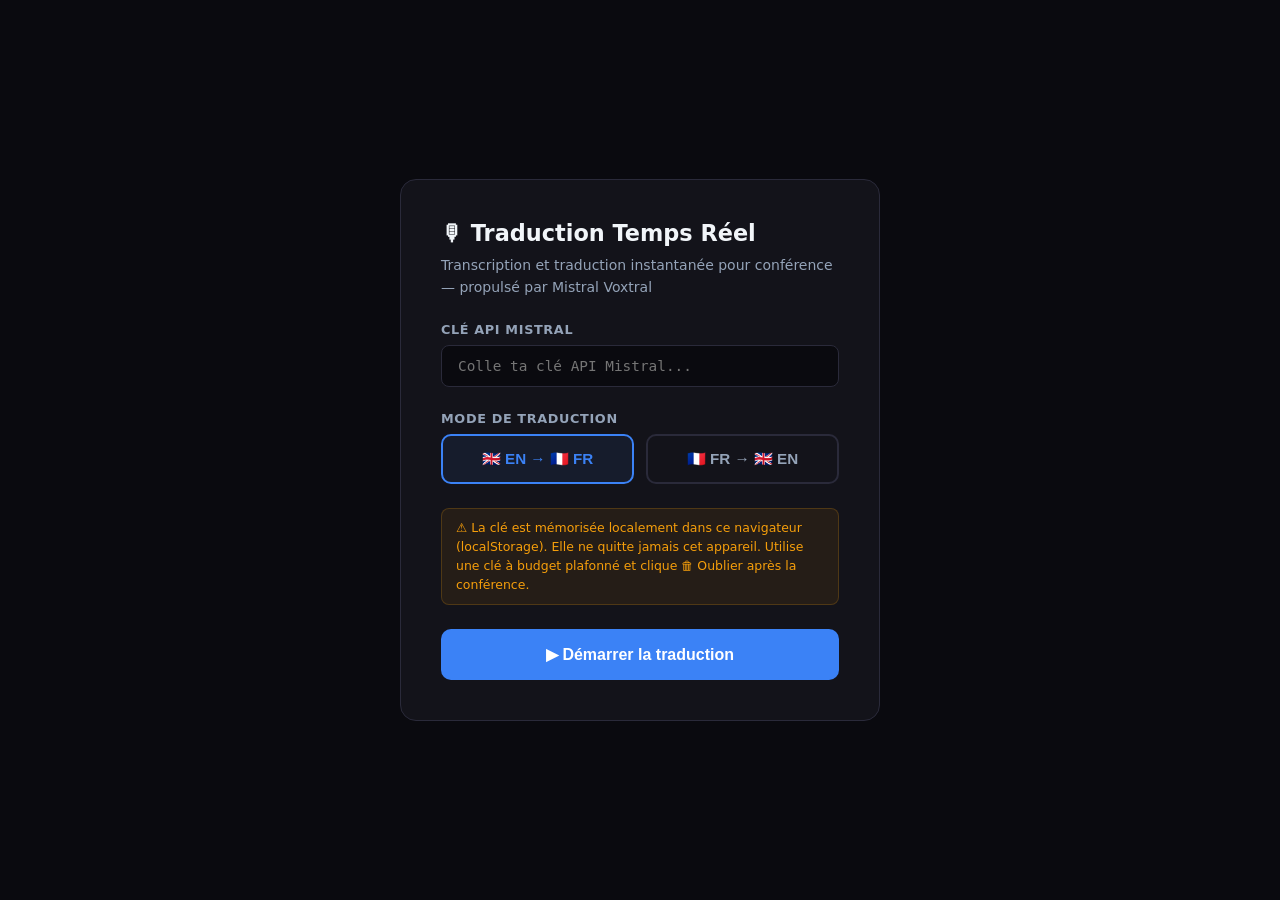
==== index.html @ 6275e620 "Add files via upload" ====
<!DOCTYPE html>
<html lang="fr">
<head>
  <meta charset="UTF-8" />
  <meta name="viewport" content="width=device-width, initial-scale=1.0"/>
  <title>Traduction Temps Réel — Conférence</title>
  <style>
    :root {
      --bg: #0a0a0f;
      --surface: #13131a;
      --border: #2a2a3a;
      --accent-en: #3b82f6;
      --accent-fr: #22c55e;
      --text: #f1f5f9;
      --text-dim: #94a3b8;
      --text-orig: #64748b;
      --radius: 12px;
    }

    * { box-sizing: border-box; margin: 0; padding: 0; }

    body {
      background: var(--bg);
      color: var(--text);
      font-family: 'Segoe UI', system-ui, sans-serif;
      min-height: 100vh;
      display: flex;
      flex-direction: column;
    }

    /* ── PANNEAU DE CONFIGURATION ── */
    #config-panel {
      position: fixed;
      inset: 0;
      background: var(--bg);
      display: flex;
      align-items: center;
      justify-content: center;
      z-index: 100;
      padding: 24px;
    }

    .config-card {
      background: var(--surface);
      border: 1px solid var(--border);
      border-radius: 16px;
      padding: 40px;
      width: 100%;
      max-width: 480px;
      display: flex;
      flex-direction: column;
      gap: 24px;
    }

    .config-card h1 {
      font-size: 1.4rem;
      font-weight: 700;
      color: var(--text);
    }

    .config-card p {
      font-size: 0.875rem;
      color: var(--text-dim);
      line-height: 1.6;
    }

    .field label {
      display: block;
      font-size: 0.8rem;
      font-weight: 600;
      color: var(--text-dim);
      text-transform: uppercase;
      letter-spacing: 0.05em;
      margin-bottom: 8px;
    }

    .field input {
      width: 100%;
      background: var(--bg);
      border: 1px solid var(--border);
      border-radius: 8px;
      padding: 12px 16px;
      color: var(--text);
      font-size: 0.9rem;
      font-family: monospace;
      outline: none;
      transition: border-color 0.2s;
    }

    .field input:focus {
      border-color: var(--accent-en);
    }

    .mode-toggle {
      display: flex;
      gap: 12px;
    }

    .mode-btn {
      flex: 1;
      padding: 14px;
      border: 2px solid var(--border);
      border-radius: 10px;
      background: transparent;
      color: var(--text-dim);
      font-size: 0.95rem;
      font-weight: 600;
      cursor: pointer;
      transition: all 0.2s;
      text-align: center;
    }

    .mode-btn.active-en {
      border-color: var(--accent-en);
      color: var(--accent-en);
      background: rgba(59,130,246,0.08);
    }

    .mode-btn.active-fr {
      border-color: var(--accent-fr);
      color: var(--accent-fr);
      background: rgba(34,197,94,0.08);
    }

    .btn-start {
      width: 100%;
      padding: 16px;
      background: var(--accent-en);
      color: white;
      border: none;
      border-radius: 10px;
      font-size: 1rem;
      font-weight: 700;
      cursor: pointer;
      transition: opacity 0.2s;
    }

    .btn-start:hover { opacity: 0.85; }
    .btn-start:disabled { opacity: 0.4; cursor: not-allowed; }

    .warning {
      font-size: 0.78rem;
      color: #f59e0b;
      background: rgba(245,158,11,0.08);
      border: 1px solid rgba(245,158,11,0.2);
      border-radius: 8px;
      padding: 10px 14px;
      line-height: 1.5;
    }

    /* ── AFFICHAGE PRINCIPAL ── */
    #display {
      display: none;
      flex-direction: column;
      min-height: 100vh;
    }

    /* Header */
    .header {
      display: flex;
      align-items: center;
      justify-content: space-between;
      padding: 16px 28px;
      border-bottom: 1px solid var(--border);
      background: var(--surface);
    }

    .header-left {
      display: flex;
      align-items: center;
      gap: 16px;
    }

    .mode-badge {
      font-size: 1rem;
      font-weight: 800;
      padding: 6px 16px;
      border-radius: 20px;
      letter-spacing: 0.05em;
    }

    .badge-en { background: rgba(59,130,246,0.15); color: var(--accent-en); }
    .badge-fr { background: rgba(34,197,94,0.15); color: var(--accent-fr); }

    .status-dot {
      width: 10px;
      height: 10px;
      border-radius: 50%;
      background: #ef4444;
      transition: background 0.3s;
    }

    .status-dot.listening {
      background: #22c55e;
      animation: pulse 1.5s infinite;
    }

    @keyframes pulse {
      0%, 100% { opacity: 1; }
      50% { opacity: 0.4; }
    }

    .status-label {
      font-size: 0.8rem;
      color: var(--text-dim);
    }

    .btn-stop {
      padding: 8px 20px;
      background: transparent;
      border: 1px solid var(--border);
      border-radius: 8px;
      color: var(--text-dim);
      font-size: 0.85rem;
      cursor: pointer;
      transition: all 0.2s;
    }

    .btn-stop:hover {
      border-color: #ef4444;
      color: #ef4444;
    }

    /* Zone principale */
    .main-area {
      flex: 1;
      display: flex;
      flex-direction: column;
      justify-content: center;
      padding: 48px;
      gap: 32px;
    }

    .translation-block {
      text-align: center;
    }

    .translation-label {
      font-size: 0.75rem;
      font-weight: 700;
      text-transform: uppercase;
      letter-spacing: 0.1em;
      color: var(--text-orig);
      margin-bottom: 16px;
    }

    .translation-text {
      font-size: clamp(1.8rem, 4vw, 3.2rem);
      font-weight: 700;
      line-height: 1.3;
      color: var(--text);
      min-height: 1.5em;
      transition: all 0.3s;
    }

    .translation-text.en { color: var(--accent-en); }
    .translation-text.fr { color: var(--accent-fr); }

    .divider {
      height: 1px;
      background: var(--border);
      margin: 0 10%;
    }

    .original-text {
      font-size: clamp(0.9rem, 1.5vw, 1.2rem);
      color: var(--text-orig);
      font-style: italic;
      text-align: center;
      min-height: 1.4em;
    }

    /* Indicateur traitement */
    .processing {
      display: flex;
      align-items: center;
      justify-content: center;
      gap: 8px;
      color: var(--text-dim);
      font-size: 0.85rem;
      min-height: 24px;
    }

    .spinner {
      width: 14px;
      height: 14px;
      border: 2px solid var(--border);
      border-top-color: var(--accent-en);
      border-radius: 50%;
      animation: spin 0.7s linear infinite;
      display: none;
    }

    @keyframes spin { to { transform: rotate(360deg); } }

    /* Historique */
    .history {
      padding: 16px 28px;
      border-top: 1px solid var(--border);
      background: var(--surface);
      max-height: 120px;
      overflow-y: auto;
      display: flex;
      flex-direction: column;
      gap: 4px;
    }

    .history-item {
      font-size: 0.78rem;
      color: var(--text-orig);
      padding: 3px 0;
      border-bottom: 1px solid rgba(255,255,255,0.03);
    }

    .history-item span {
      color: var(--text-dim);
      margin-right: 8px;
    }

    /* Erreur */
    .error-banner {
      display: none;
      position: fixed;
      bottom: 20px;
      left: 50%;
      transform: translateX(-50%);
      background: #ef4444;
      color: white;
      padding: 12px 24px;
      border-radius: 10px;
      font-size: 0.85rem;
      font-weight: 600;
      z-index: 200;
      max-width: 480px;
      text-align: center;
    }
  </style>
</head>
<body>

<!-- ══════════════════════════════════════════
     PANNEAU DE CONFIGURATION
══════════════════════════════════════════ -->
<div id="config-panel">
  <div class="config-card">
    <div>
      <h1>🎙 Traduction Temps Réel</h1>
      <p style="margin-top:8px">Transcription et traduction instantanée pour conférence — propulsé par Mistral Voxtral</p>
    </div>

    <div class="field">
      <label>Clé API Mistral</label>
      <div style="display:flex;gap:8px;align-items:center">
        <input type="password" id="api-key" placeholder="Colle ta clé API Mistral..." autocomplete="off" style="flex:1"/>
        <button onclick="forgetKey()" id="btn-forget" title="Supprimer la clé mémorisée" style="padding:12px 14px;background:transparent;border:1px solid var(--border);border-radius:8px;color:var(--text-dim);cursor:pointer;font-size:0.85rem;white-space:nowrap;display:none">🗑 Oublier</button>
      </div>
      <p id="key-hint" style="font-size:0.75rem;color:var(--accent-fr);margin-top:6px;display:none">✓ Clé mémorisée sur cet appareil</p>
    </div>

    <div class="field">
      <label>Mode de traduction</label>
      <div class="mode-toggle">
        <button class="mode-btn active-en" id="btn-en-fr" onclick="selectMode('EN→FR')">
          🇬🇧 EN → 🇫🇷 FR
        </button>
        <button class="mode-btn" id="btn-fr-en" onclick="selectMode('FR→EN')">
          🇫🇷 FR → 🇬🇧 EN
        </button>
      </div>
    </div>

    <div class="warning">
      ⚠️ La clé est mémorisée localement dans ce navigateur (localStorage). Elle ne quitte jamais cet appareil. Utilise une clé à budget plafonné et clique 🗑 Oublier après la conférence.
    </div>

    <button class="btn-start" id="btn-start" onclick="startSession()">
      ▶ Démarrer la traduction
    </button>
  </div>
</div>

<!-- ══════════════════════════════════════════
     AFFICHAGE PLEIN ÉCRAN
══════════════════════════════════════════ -->
<div id="display">

  <div class="header">
    <div class="header-left">
      <div class="mode-badge badge-en" id="mode-badge">EN → FR</div>
      <div class="status-dot" id="status-dot"></div>
      <span class="status-label" id="status-label">En attente...</span>
    </div>
    <button class="btn-stop" onclick="stopSession()">⏹ Arrêter</button>
  </div>

  <div class="main-area">
    <div class="translation-block">
      <div class="translation-label" id="translation-label">TRADUCTION EN FRANÇAIS</div>
      <div class="translation-text fr" id="translation-text">
        En attente de la parole...
      </div>
    </div>

    <div class="divider"></div>

    <div class="original-text" id="original-text">
      —
    </div>

    <div class="processing">
      <div class="spinner" id="spinner"></div>
      <span id="processing-label"></span>
    </div>
  </div>

  <div class="history" id="history"></div>
</div>

<div class="error-banner" id="error-banner"></div>

<!-- ══════════════════════════════════════════
     JAVASCRIPT
══════════════════════════════════════════ -->
<script>
  // ── État global ──
  let apiKey = '';
  let currentMode = 'EN→FR'; // 'EN→FR' ou 'FR→EN'
  let mediaRecorder = null;
  let audioStream = null;
  let isRecording = false;
  let audioChunks = [];
  let isSending = false; // garde anti-concurrence

  // ── Sélection du mode ──
  function selectMode(mode) {
    currentMode = mode;
    document.getElementById('btn-en-fr').className = 'mode-btn' + (mode === 'EN→FR' ? ' active-en' : '');
    document.getElementById('btn-fr-en').className = 'mode-btn' + (mode === 'FR→EN' ? ' active-fr' : '');
  }

  // ── Démarrage session ──
  async function startSession() {
    apiKey = document.getElementById('api-key').value.trim();
    if (!apiKey) { showError('Entre ta clé API Mistral.'); return; }
    if (apiKey.length < 10) {
      showError('Clé API trop courte, vérifie la saisie.'); return;
    }

    try {
      audioStream = await navigator.mediaDevices.getUserMedia({ audio: true, video: false });
    } catch (e) {
      showError('Accès micro refusé. Autorise le micro dans Chrome.');
      return;
    }

    // Mémoriser la clé dans localStorage
    saveKey(apiKey);

    // Basculer vers l'affichage
    document.getElementById('config-panel').style.display = 'none';
    document.getElementById('display').style.display = 'flex';
    updateDisplayMode();
    startRecording();
  }

  // ── Mise à jour visuelle selon le mode ──
  function updateDisplayMode() {
    const isEnFr = currentMode === 'EN→FR';
    const badge = document.getElementById('mode-badge');
    const transText = document.getElementById('translation-text');
    const transLabel = document.getElementById('translation-label');

    badge.textContent = currentMode;
    badge.className = 'mode-badge ' + (isEnFr ? 'badge-en' : 'badge-fr');
    transText.className = 'translation-text ' + (isEnFr ? 'fr' : 'en');
    transLabel.textContent = isEnFr ? 'TRADUCTION EN FRANÇAIS' : 'TRANSLATION IN ENGLISH';
  }

  // ── Choix du meilleur format audio supporté ──
  // Priorité : webm (header complet par segment), éviter mp4 fragmenté
  function getBestMimeType() {
    const candidates = [
      'audio/webm;codecs=opus',
      'audio/webm',
      'audio/ogg;codecs=opus',
      'audio/ogg',
      'audio/mp4',
    ];
    for (const type of candidates) {
      if (MediaRecorder.isTypeSupported(type)) return type;
    }
    return '';
  }

  // ── Enregistrement audio — cycle stop/start ──
  // On enregistre des segments complets (fichiers valides avec header)
  // puis on redémarre immédiatement pour la suite
  let currentMimeType = '';

  function startRecording() {
    isRecording = true;
    currentMimeType = getBestMimeType();
    console.log('Format audio sélectionné :', currentMimeType);
    startSegment();
    setStatus('listening', 'Écoute en cours...');
  }

  function startSegment() {
    if (!isRecording) return;
    audioChunks = [];

    try {
      mediaRecorder = new MediaRecorder(audioStream, currentMimeType ? { mimeType: currentMimeType } : {});
    } catch {
      mediaRecorder = new MediaRecorder(audioStream);
    }

    mediaRecorder.ondataavailable = (e) => {
      if (e.data && e.data.size > 0) audioChunks.push(e.data);
    };

    mediaRecorder.onstop = () => {
      const blob = new Blob(audioChunks, { type: currentMimeType || 'audio/webm' });
      if (blob.size > 3000 && !isSending) sendAudio(blob);
      if (isRecording) startSegment(); // redémarrer immédiatement
    };

    // Segment de 3 secondes — fichier complet à chaque fois
    mediaRecorder.start();
    setTimeout(() => {
      if (mediaRecorder && mediaRecorder.state === 'recording') mediaRecorder.stop();
    }, 3000);
  }

  // ── Envoi audio → Voxtral → Traduction ──
  async function sendAudio(blob) {
    isSending = true;
    setSpinner(true, 'Transcription...');

    try {
      // ── Étape 1 : Transcription via Voxtral ──
      const sourceLang = currentMode === 'EN→FR' ? 'en' : 'fr';
      const transcript = await transcribeAudio(blob, sourceLang, currentMimeType);

      if (!transcript || transcript.trim().length < 2) {
        setSpinner(false);
        return;
      }

      document.getElementById('original-text').textContent = transcript;
      setSpinner(true, 'Traduction...');

      // ── Étape 2 : Traduction via Mistral chat ──
      const translated = await translateText(transcript);

      if (translated) {
        displayTranslation(transcript, translated);
        addToHistory(transcript, translated);
      }

    } catch (err) {
      console.error(err);
      showError('Erreur API : ' + err.message);
    } finally {
      isSending = false;
      setSpinner(false);
    }
  }

  // ── Conversion vers WAV 16kHz mono 16-bit PCM ──
  async function toWav16k(blob) {
    const arrayBuffer = await blob.arrayBuffer();
    let decoded;
    try {
      const tmpCtx = new AudioContext();
      decoded = await tmpCtx.decodeAudioData(arrayBuffer);
      tmpCtx.close();
    } catch(e) {
      throw new Error('decodeAudioData failed: ' + e.message);
    }

    // Rééchantillonner vers 16kHz
    const offlineCtx = new OfflineAudioContext(1, Math.ceil(decoded.duration * 16000), 16000);
    const source = offlineCtx.createBufferSource();
    source.buffer = decoded;
    source.connect(offlineCtx.destination);
    source.start(0);
    const resampled = await offlineCtx.startRendering();

    // Encoder en WAV PCM 16-bit
    const pcm = resampled.getChannelData(0);
    const wavBuffer = new ArrayBuffer(44 + pcm.length * 2);
    const view = new DataView(wavBuffer);
    const writeStr = (o, s) => { for (let i = 0; i < s.length; i++) view.setUint8(o + i, s.charCodeAt(i)); };
    writeStr(0, 'RIFF');
    view.setUint32(4, 36 + pcm.length * 2, true);
    writeStr(8, 'WAVE');
    writeStr(12, 'fmt ');
    view.setUint32(16, 16, true);       // taille chunk fmt
    view.setUint16(20, 1, true);        // PCM
    view.setUint16(22, 1, true);        // mono
    view.setUint32(24, 16000, true);    // sample rate
    view.setUint32(28, 32000, true);    // byte rate
    view.setUint16(32, 2, true);        // block align
    view.setUint16(34, 16, true);       // bits per sample
    writeStr(36, 'data');
    view.setUint32(40, pcm.length * 2, true);
    let offset = 44;
    for (let i = 0; i < pcm.length; i++) {
      const s = Math.max(-1, Math.min(1, pcm[i]));
      view.setInt16(offset, s < 0 ? s * 0x8000 : s * 0x7FFF, true);
      offset += 2;
    }
    return new Blob([wavBuffer], { type: 'audio/wav' });
  }

  // ── API : Transcription Voxtral ──
  async function transcribeAudio(audioBlob, lang, mimeType = 'audio/mp4') {
    // Fichier complet (stop/start) → conversion WAV fiable
    let fileBlob, fileName;
    try {
      fileBlob = await toWav16k(audioBlob);
      fileName = 'audio.wav';
      console.log('WAV 16kHz OK :', fileBlob.size, 'bytes');
    } catch(e) {
      console.error('Conversion WAV échouée :', e.message);
      throw new Error('Conversion audio impossible : ' + e.message);
    }

    const formData = new FormData();
    formData.append('file', fileBlob, fileName);
    formData.append('model', 'voxtral-mini-transcribe-realtime-2602');
    formData.append('language', lang);

    const response = await fetch('https://api.mistral.ai/v1/audio/transcriptions', {
      method: 'POST',
      headers: { 'Authorization': `Bearer ${apiKey}` },
      body: formData
    });

    if (!response.ok) {
      const err = await response.json().catch(() => ({}));
      throw new Error(err.message || `Voxtral HTTP ${response.status}`);
    }

    const data = await response.json();
    return data.text || '';
  }

  // ── API : Traduction Mistral Chat ──
  async function translateText(text) {
    const isEnFr = currentMode === 'EN→FR';
    const systemPrompt = isEnFr
      ? 'Tu es un traducteur professionnel anglais→français pour conférences. Traduis fidèlement et naturellement. Réponds UNIQUEMENT avec la traduction, sans explications ni guillemets.'
      : 'You are a professional French→English conference translator. Translate faithfully and naturally. Reply ONLY with the translation, no explanations or quotes.';

    const userPrompt = isEnFr
      ? `Traduis en français : ${text}`
      : `Translate to English: ${text}`;

    const response = await fetch('https://api.mistral.ai/v1/chat/completions', {
      method: 'POST',
      headers: {
        'Authorization': `Bearer ${apiKey}`,
        'Content-Type': 'application/json'
      },
      body: JSON.stringify({
        model: 'mistral-small-latest',
        messages: [
          { role: 'system', content: systemPrompt },
          { role: 'user', content: userPrompt }
        ],
        max_tokens: 400,
        temperature: 0.1
      })
    });

    if (!response.ok) {
      const err = await response.json().catch(() => ({}));
      throw new Error(err.message || `Mistral HTTP ${response.status}`);
    }

    const data = await response.json();
    return data.choices?.[0]?.message?.content?.trim() || '';
  }

  // ── Affichage ──
  function displayTranslation(original, translated) {
    document.getElementById('translation-text').textContent = translated;
    document.getElementById('original-text').textContent = original;
  }

  function addToHistory(original, translated) {
    const history = document.getElementById('history');
    const item = document.createElement('div');
    item.className = 'history-item';
    item.innerHTML = `<span>${new Date().toLocaleTimeString('fr-FR', {hour:'2-digit', minute:'2-digit'})}</span>${translated} <em style="color:#3b3b4f">— ${original}</em>`;
    history.insertBefore(item, history.firstChild);

    // Garder max 20 entrées
    while (history.children.length > 20) {
      history.removeChild(history.lastChild);
    }
  }

  // ── Arrêt ──
  function stopSession() {
    isRecording = false;
    isSending = false;

    if (mediaRecorder && mediaRecorder.state !== 'inactive') {
      mediaRecorder.stop();
    }
    if (audioStream) {
      audioStream.getTracks().forEach(t => t.stop());
      audioStream = null;
    }

    document.getElementById('display').style.display = 'none';
    document.getElementById('config-panel').style.display = 'flex';
    apiKey = '';

    // Reset affichage
    document.getElementById('translation-text').textContent = 'En attente de la parole...';
    document.getElementById('original-text').textContent = '—';
    document.getElementById('history').innerHTML = '';

    // Recharger la clé sauvegardée dans le champ
    loadSavedKey();
  }

  // ── Utilitaires UI ──
  function setStatus(state, label) {
    const dot = document.getElementById('status-dot');
    dot.className = 'status-dot' + (state === 'listening' ? ' listening' : '');
    document.getElementById('status-label').textContent = label;
  }

  function setSpinner(visible, label = '') {
    document.getElementById('spinner').style.display = visible ? 'block' : 'none';
    document.getElementById('processing-label').textContent = visible ? label : '';
  }

  function showError(msg) {
    const banner = document.getElementById('error-banner');
    banner.textContent = msg;
    banner.style.display = 'block';
    setTimeout(() => { banner.style.display = 'none'; }, 4000);
  }

  // ── localStorage : clé API ──
  const STORAGE_KEY = 'conf_translator_api_key';

  function loadSavedKey() {
    const saved = localStorage.getItem(STORAGE_KEY);
    if (saved) {
      document.getElementById('api-key').value = saved;
      document.getElementById('key-hint').style.display = 'block';
      document.getElementById('btn-forget').style.display = 'inline-block';
    }
  }

  function saveKey(key) {
    localStorage.setItem(STORAGE_KEY, key);
    document.getElementById('key-hint').style.display = 'block';
    document.getElementById('btn-forget').style.display = 'inline-block';
  }

  function forgetKey() {
    localStorage.removeItem(STORAGE_KEY);
    document.getElementById('api-key').value = '';
    document.getElementById('key-hint').style.display = 'none';
    document.getElementById('btn-forget').style.display = 'none';
  }

  // ── Init ──
  selectMode('EN→FR');
  loadSavedKey();
</script>
</body>
</html>
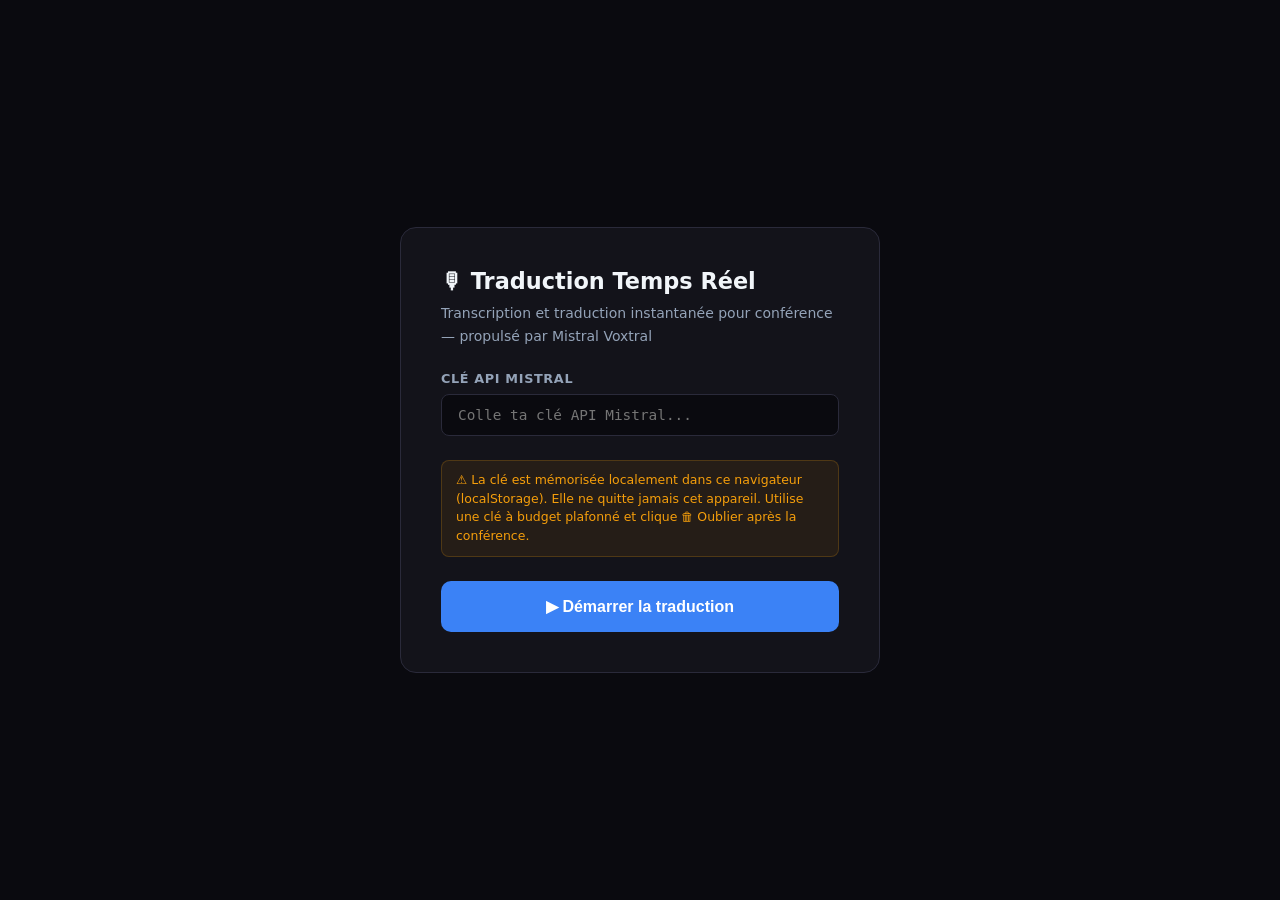
==== commit fe0e5850: "Add files via upload" ====
--- a/index.html
+++ b/index.html
@@ -357,18 +357,6 @@
       <p id="key-hint" style="font-size:0.75rem;color:var(--accent-fr);margin-top:6px;display:none">✓ Clé mémorisée sur cet appareil</p>
     </div>
 
-    <div class="field">
-      <label>Mode de traduction</label>
-      <div class="mode-toggle">
-        <button class="mode-btn active-en" id="btn-en-fr" onclick="selectMode('EN→FR')">
-          🇬🇧 EN → 🇫🇷 FR
-        </button>
-        <button class="mode-btn" id="btn-fr-en" onclick="selectMode('FR→EN')">
-          🇫🇷 FR → 🇬🇧 EN
-        </button>
-      </div>
-    </div>
-
     <div class="warning">
       ⚠️ La clé est mémorisée localement dans ce navigateur (localStorage). Elle ne quitte jamais cet appareil. Utilise une clé à budget plafonné et clique 🗑 Oublier après la conférence.
     </div>
@@ -386,7 +374,7 @@
 
   <div class="header">
     <div class="header-left">
-      <div class="mode-badge badge-en" id="mode-badge">EN → FR</div>
+      <div class="mode-badge badge-en" id="mode-badge">🌐 Détection auto</div>
       <div class="status-dot" id="status-dot"></div>
       <span class="status-label" id="status-label">En attente...</span>
     </div>
@@ -395,8 +383,8 @@
 
   <div class="main-area">
     <div class="translation-block">
-      <div class="translation-label" id="translation-label">TRADUCTION EN FRANÇAIS</div>
-      <div class="translation-text fr" id="translation-text">
+      <div class="translation-label" id="translation-label">TRADUCTION</div>
+      <div class="translation-text" id="translation-text">
         En attente de la parole...
       </div>
     </div>
@@ -424,19 +412,12 @@
 <script>
   // ── État global ──
   let apiKey = '';
-  let currentMode = 'EN→FR'; // 'EN→FR' ou 'FR→EN'
+  let detectedLang = ''; // langue détectée par Voxtral sur le dernier segment
   let mediaRecorder = null;
   let audioStream = null;
   let isRecording = false;
   let audioChunks = [];
   let isSending = false; // garde anti-concurrence
-
-  // ── Sélection du mode ──
-  function selectMode(mode) {
-    currentMode = mode;
-    document.getElementById('btn-en-fr').className = 'mode-btn' + (mode === 'EN→FR' ? ' active-en' : '');
-    document.getElementById('btn-fr-en').className = 'mode-btn' + (mode === 'FR→EN' ? ' active-fr' : '');
-  }
 
   // ── Démarrage session ──
   async function startSession() {
@@ -459,21 +440,28 @@
     // Basculer vers l'affichage
     document.getElementById('config-panel').style.display = 'none';
     document.getElementById('display').style.display = 'flex';
-    updateDisplayMode();
     startRecording();
   }
 
-  // ── Mise à jour visuelle selon le mode ──
-  function updateDisplayMode() {
-    const isEnFr = currentMode === 'EN→FR';
+  // ── Mise à jour badge selon langue détectée ──
+  function updateBadge(lang) {
     const badge = document.getElementById('mode-badge');
-    const transText = document.getElementById('translation-text');
-    const transLabel = document.getElementById('translation-label');
-
-    badge.textContent = currentMode;
-    badge.className = 'mode-badge ' + (isEnFr ? 'badge-en' : 'badge-fr');
-    transText.className = 'translation-text ' + (isEnFr ? 'fr' : 'en');
-    transLabel.textContent = isEnFr ? 'TRADUCTION EN FRANÇAIS' : 'TRANSLATION IN ENGLISH';
+    const label = document.getElementById('translation-label');
+    const text = document.getElementById('translation-text');
+    if (lang === 'en') {
+      badge.textContent = '🇬🇧 EN → 🇫🇷 FR';
+      badge.className = 'mode-badge badge-en';
+      text.className = 'translation-text fr';
+      label.textContent = 'TRADUCTION EN FRANÇAIS';
+    } else if (lang === 'fr') {
+      badge.textContent = '🇫🇷 FR → 🇬🇧 EN';
+      badge.className = 'mode-badge badge-fr';
+      text.className = 'translation-text en';
+      label.textContent = 'TRANSLATION IN ENGLISH';
+    } else {
+      badge.textContent = '🌐 Détection...';
+      badge.className = 'mode-badge badge-en';
+    }
   }
 
   // ── Choix du meilleur format audio supporté ──
@@ -538,20 +526,21 @@
     setSpinner(true, 'Transcription...');
 
     try {
-      // ── Étape 1 : Transcription via Voxtral ──
-      const sourceLang = currentMode === 'EN→FR' ? 'en' : 'fr';
-      const transcript = await transcribeAudio(blob, sourceLang, currentMimeType);
+      // ── Étape 1 : Transcription + détection langue via Voxtral ──
+      const { text: transcript, language: lang } = await transcribeAudio(blob, currentMimeType);
 
       if (!transcript || transcript.trim().length < 2) {
         setSpinner(false);
         return;
       }
 
+      detectedLang = lang || detectedLang;
+      updateBadge(detectedLang);
       document.getElementById('original-text').textContent = transcript;
       setSpinner(true, 'Traduction...');
 
       // ── Étape 2 : Traduction via Mistral chat ──
-      const translated = await translateText(transcript);
+      const translated = await translateText(transcript, detectedLang);
 
       if (translated) {
         displayTranslation(transcript, translated);
@@ -614,9 +603,8 @@
     return new Blob([wavBuffer], { type: 'audio/wav' });
   }
 
-  // ── API : Transcription Voxtral ──
-  async function transcribeAudio(audioBlob, lang, mimeType = 'audio/mp4') {
-    // Fichier complet (stop/start) → conversion WAV fiable
+  // ── API : Transcription Voxtral (sans langue forcée → détection auto) ──
+  async function transcribeAudio(audioBlob, mimeType = 'audio/webm') {
     let fileBlob, fileName;
     try {
       fileBlob = await toWav16k(audioBlob);
@@ -630,7 +618,7 @@
     const formData = new FormData();
     formData.append('file', fileBlob, fileName);
     formData.append('model', 'voxtral-mini-transcribe-realtime-2602');
-    formData.append('language', lang);
+    // Pas de 'language' → Voxtral détecte automatiquement
 
     const response = await fetch('https://api.mistral.ai/v1/audio/transcriptions', {
       method: 'POST',
@@ -644,17 +632,18 @@
     }
 
     const data = await response.json();
-    return data.text || '';
+    // Voxtral retourne data.language avec la langue détectée
+    return { text: data.text || '', language: data.language || '' };
   }
 
   // ── API : Traduction Mistral Chat ──
-  async function translateText(text) {
-    const isEnFr = currentMode === 'EN→FR';
-    const systemPrompt = isEnFr
+  async function translateText(text, sourceLang) {
+    const toFr = sourceLang === 'en';
+    const systemPrompt = toFr
       ? 'Tu es un traducteur professionnel anglais→français pour conférences. Traduis fidèlement et naturellement. Réponds UNIQUEMENT avec la traduction, sans explications ni guillemets.'
       : 'You are a professional French→English conference translator. Translate faithfully and naturally. Reply ONLY with the translation, no explanations or quotes.';
 
-    const userPrompt = isEnFr
+    const userPrompt = toFr
       ? `Traduis en français : ${text}`
       : `Translate to English: ${text}`;
 
@@ -774,7 +763,6 @@
   }
 
   // ── Init ──
-  selectMode('EN→FR');
   loadSavedKey();
 </script>
 </body>
